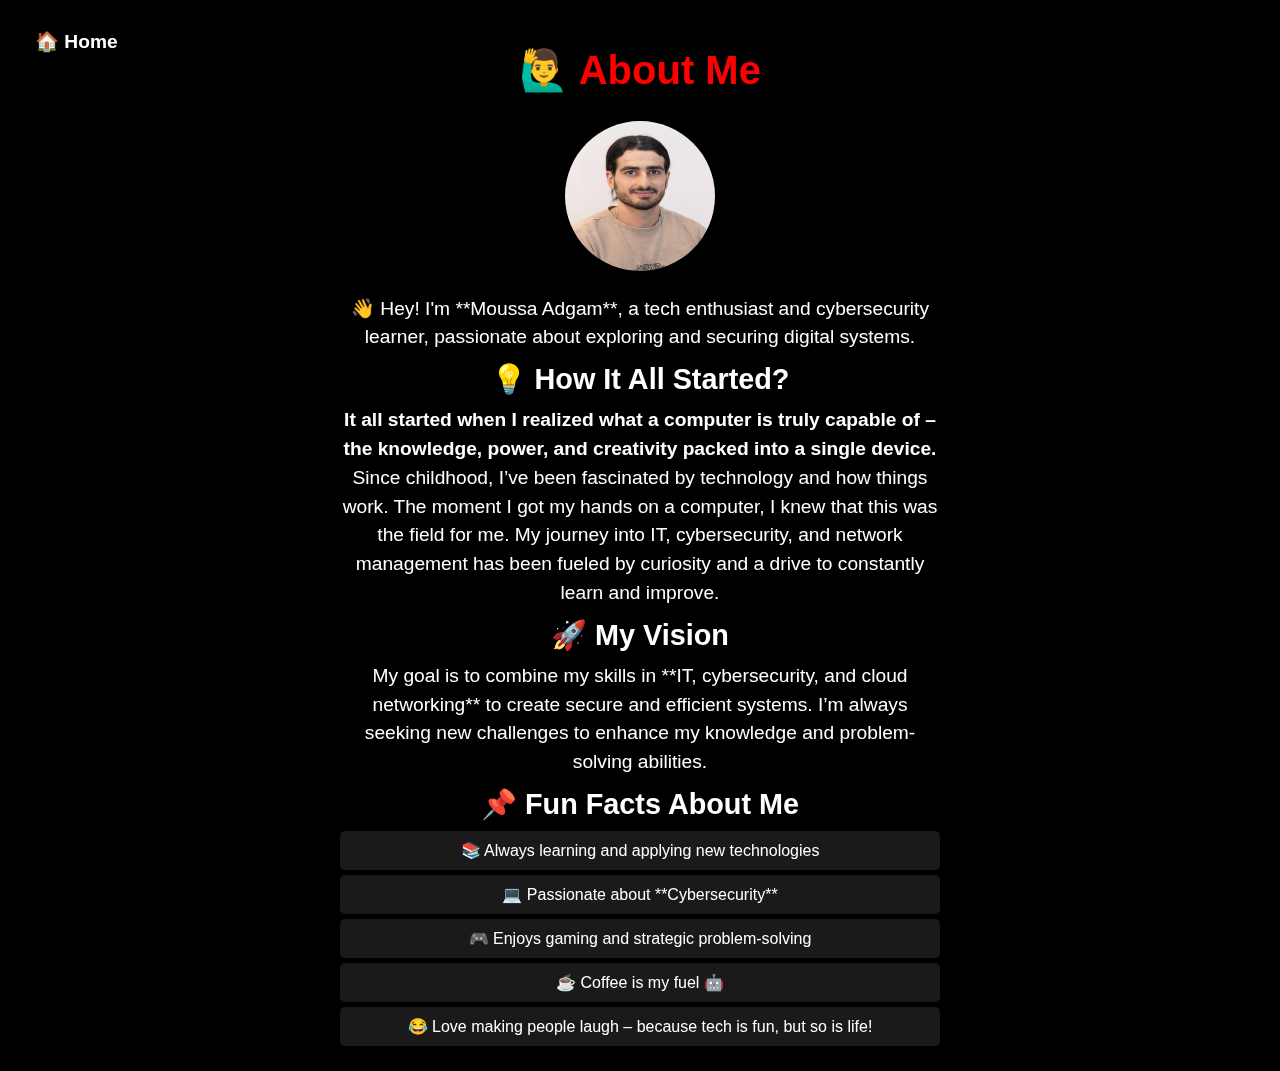
==== about.html @ 8a1e166d "Initial commit - Portfolio website" ====
<!DOCTYPE html>
<html lang="en">
<head>
    <meta charset="UTF-8">
    <meta name="viewport" content="width=device-width, initial-scale=1.0">
    <title>About Me - Moussa</title>
    <link rel="stylesheet" href="Design.css">
</head>
<body>
    <canvas id="matrixCanvas"></canvas> <!-- Matrix Background -->
    
    <!-- Home Button -->
    <a href="Site.html" class="home-button">🏠 Home</a>

    <div class="content">
        <h1>🙋‍♂️ About Me</h1>
        <img src="images/moussa.png" alt="Moussa Adgam" class="profile-pic">
        
        <p>👋 Hey! I'm **Moussa Adgam**, a tech enthusiast and cybersecurity learner, passionate about exploring and securing digital systems.</p>

        <h2>💡 How It All Started?</h2>
<p>
    <strong>It all started when I realized what a computer is truly capable of – the knowledge, power, and creativity packed into a single device.</strong> 
    Since childhood, I’ve been fascinated by technology and how things work.  
    The moment I got my hands on a computer, I knew that this was the field for me.    
    My journey into IT, cybersecurity, and network management has been fueled by curiosity and a drive to constantly learn and improve.
</p>


        <h2>🚀 My Vision</h2>
        <p>
            My goal is to combine my skills in **IT, cybersecurity, and cloud networking** to create secure and efficient systems.  
            I’m always seeking new challenges to enhance my knowledge and problem-solving abilities.
        </p>

        <h2>📌 Fun Facts About Me</h2>
        <ul class="fun-facts">
            <li>📚 Always learning and applying new technologies</li>
            <li>💻 Passionate about **Cybersecurity**</li>
            <li>🎮 Enjoys gaming and strategic problem-solving</li>
            <li>☕ Coffee is my fuel 🤖</li>
            <li>😂 Love making people laugh – because tech is fun, but so is life!</li>
        </ul>
        
    </div>

    <script src="script.js"></script>
</body>
</html>
---- Design.css ----
/* עיצוב הדף כולו */
body {
    margin: 0;
    overflow-x: hidden; /* מונע גלילה אופקית אך מאפשר גלילה אנכית */
    overflow-y: auto; /* מאפשר גלילה אנכית */
    background: black;
    color: white;
    font-family: Arial, sans-serif;
}


/* עיצוב הקנבס */
canvas {
    position: fixed;
    top: 0;
    left: 0;
    width: 100%;
    height: 100%;
    z-index: -1; /* הקנבס ברקע */
}

/* עיצוב סרגל הניווט */
header nav ul {
    list-style-type: none;
    display: flex;
    justify-content: center;
    padding: 10px;
    background: rgba(0, 0, 0, 0.8);
}

header nav ul li {
    margin: 0 15px;
}

header nav ul li a {
    text-decoration: none;
    color: white;
    font-weight: bold;
    transition: color 0.3s;
}

header nav ul li a:hover {
    color: red;
}

/* עיצוב התוכן */
.content {
    position: relative;
    text-align: center;
    z-index: 1; /* מעל הקנבס */
    padding: 20px;
}

.profile-pic {
    width: 150px;
    height: 150px;
    border-radius: 50%;
    margin: 0 auto 20px;
}

h1 {
    font-size: 2.5rem;
    color: red;
}

h2 {
    font-size: 1.8rem;
    margin: 10px 0;
}

p {
    font-size: 1.2rem;
    line-height: 1.5;
    margin: 0 auto;
    max-width: 600px;
}
.skills-list {
    list-style-type: none;
    margin: 0 auto;
    padding: 0;
    max-width: 600px;
    text-align: left;
}

.skills-list li {
    font-size: 1.2rem;
    margin: 10px 0;
    background: rgba(255, 255, 255, 0.1);
    padding: 10px;
    border-radius: 5px;
    text-align: center;
}
.skills-list {
    list-style-type: none;
    margin: 0 auto;
    padding: 0;
    max-width: 600px;
    text-align: left;
}

.skills-list li {
    font-size: 1.2rem;
    margin: 10px 0;
    background: rgba(255, 255, 255, 0.1);
    padding: 10px;
    border-radius: 5px;
    text-align: left;
    display: flex;
    align-items: center;
}

.skills-list li img {
    width: 30px;
    height: 30px;
    margin-right: 10px;
    border-radius: 5px;
}
.terminal {
    text-align: center;
    margin: 20px auto;
    color: #00ff00;
    font-family: monospace;
}

.terminal h2 {
    font-size: 1.8rem;
    margin-bottom: 20px;
    color: white;
}

.commands {
    margin: 0 auto;
    border-collapse: collapse;
    width: 80%;
    max-width: 600px;
    background: rgba(0, 0, 0, 0.8);
    color: #00ff00;
    border: 1px solid #00ff00;
}

.commands td {
    padding: 10px;
    border: 1px solid #00ff00;
    text-align: left;
}

.commands tr:hover {
    background: rgba(0, 255, 0, 0.2);
}
/* עיצוב הכותרת של הדף ERROR */
.error-title {
    font-size: 3rem;
    color: red;
    text-align: center;
    animation: glitch 1.5s infinite;
}

/* עיצוב הטקסט */
.error-text {
    font-size: 1.5rem;
    color: white;
    text-align: center;
    margin-top: 20px;
}

/* אנימציית גליץ' */
@keyframes glitch {
    0% {
        text-shadow: 2px 2px red, -2px -2px blue;
    }
    25% {
        text-shadow: -2px -2px red, 2px 2px blue;
    }
    50% {
        text-shadow: 2px -2px red, -2px 2px blue;
    }
    75% {
        text-shadow: -2px 2px red, 2px -2px blue;
    }
    100% {
        text-shadow: 2px 2px red, -2px -2px blue;
    }
}
/* עיצוב ללינקים בתוך הטבלה */
.commands a {
    color: #00ff00; /* צבע ירוק */
    text-decoration: none; /* הסרת קו תחתון */
    font-weight: bold; /* טקסט מודגש */
    transition: color 0.3s ease; /* אפקט מעבר צבע */
}

.commands a:hover {
    color: #33ff33; /* צבע ירוק בהיר יותר במעבר עכבר */
}
/* עיצוב רשימת ה-Skills */
.skills-list {
    list-style-type: none;
    margin: 20px auto;
    padding: 0;
    max-width: 600px;
    text-align: left;
}

.skills-list li {
    font-size: 1.2rem;
    margin: 15px 0;
    background: rgba(255, 255, 255, 0.1);
    padding: 10px;
    border-radius: 5px;
    display: flex;
    align-items: center;
}

.skills-list li img {
    width: 40px;
    height: 40px;
    margin-right: 15px;
    border-radius: 5px;
}
/* עיצוב לאייקונים מרחפים */
.floating-icons {
    position: fixed;
    top: 10px;
    right: 10px;
    display: flex;
    flex-direction: column;
    gap: 10px;
    z-index: 10; /* מעל הקנבס */
}

.floating-icons .icon {
    width: 50px;
    height: 50px;
    transition: transform 0.3s ease, box-shadow 0.3s ease;
    cursor: pointer;
}

.floating-icons .icon:hover {
    transform: scale(1.2); /* הגדלה בעת מעבר עכבר */
    box-shadow: 0 0 10px #fff; /* אפקט זוהר */
}

/* שאר העיצובים נשארים כמו שהם */
.content {
    position: relative;
    text-align: center;
    color: white;
    z-index: 1;
    padding: 20px;
}
/* עיצוב דף הפרויקטים */
.projects-container {
    display: flex;
    flex-wrap: wrap;
    justify-content: center;
    gap: 20px;
    margin-top: 20px;
}

.project-card {
    background: rgba(0, 0, 0, 0.8);
    padding: 15px;
    border-radius: 10px;
    text-align: center;
    width: 300px;
    box-shadow: 0 0 10px rgba(255, 255, 255, 0.2);
    transition: transform 0.3s ease;
}

.project-card:hover {
    transform: scale(1.05);
}

.project-card img {
    width: 100%;
    border-radius: 5px;
}

.project-card h3 {
    margin: 10px 0;
    color: #00ff00;
}

.project-card p {
    font-size: 1rem;
    color: white;
}

.project-card a {
    display: inline-block;
    margin-top: 10px;
    color: #00ff00;
    text-decoration: none;
    font-weight: bold;
}

.project-card a:hover {
    text-decoration: underline;
}
.projects-container {
    display: flex;
    flex-wrap: wrap;
    justify-content: center;
    gap: 20px;
    margin-top: 20px;
}

.project-card {
    background: rgba(0, 0, 0, 0.8);
    padding: 20px;
    border-radius: 10px;
    text-align: center;
    width: 300px;
    box-shadow: 0 0 10px rgba(255, 255, 255, 0.2);
    transition: transform 0.3s ease;
}

.project-card:hover {
    transform: scale(1.05);
}

.project-card h3 {
    margin-top: 0;
    color: #00ff00;
}

.project-card p {
    font-size: 1rem;
    color: white;
}

.project-card a {
    display: inline-block;
    margin-top: 10px;
    color: #00ff00;
    text-decoration: none;
    font-weight: bold;
}

.project-card a:hover {
    text-decoration: underline;
}
/* עיצוב רשימת ה-Skills */
.skills-list {
    list-style-type: none;
    margin: 20px auto;
    padding: 0;
    max-width: 900px; /* הגדלת הרוחב כדי לפרוס את הסקילים בצורה יפה */
    display: flex;
    flex-wrap: wrap;
    justify-content: center; /* ממרכז את האלמנטים */
    gap: 20px; /* מוסיף רווח בין הסקילים */
}

/* עיצוב כל סקיל בנפרד */
.skills-list li {
    font-size: 1.2rem;
    background: rgba(255, 255, 255, 0.1);
    padding: 15px;
    border-radius: 8px;
    display: flex;
    flex-direction: column; /* מסדר את התמונה והטקסט אחד מתחת לשני */
    align-items: center;
    width: 150px; /* קובע רוחב אחיד לכל סקיל */
    text-align: center;
    transition: transform 0.3s ease;
}

/* הגדלה קלה של סקיל בהובר */
.skills-list li:hover {
    transform: scale(1.1);
    box-shadow: 0 0 15px #00ff00;
}

/* הגדלת האייקונים */
.skills-list li img {
    width: 70px; /* שינוי גודל התמונה */
    height: 70px;
    margin-bottom: 10px;
    border-radius: 5px;
    transition: transform 0.3s ease;
}

/* אפקט כשהעכבר עובר על האייקון */
.skills-list li:hover img {
    transform: rotate(5deg);
}
/* עיצוב רשימת ה-Skills */
.skills-list {
    list-style-type: none;
    margin: 20px auto;
    padding: 0;
    max-width: 900px; /* מרכוז כל האלמנטים */
    display: flex;
    flex-wrap: wrap;
    justify-content: center;
    gap: 20px;
}

/* עיצוב כל סקיל */
.skills-list li {
    background: rgba(255, 255, 255, 0.1);
    padding: 0; /* מסיר רווחים פנימיים */
    border-radius: 8px;
    display: flex;
    flex-direction: column;
    align-items: center;
    width: 150px; /* גודל קבוע */
    height: 150px;
    text-align: center;
    transition: transform 0.3s ease;
    overflow: hidden;
    position: relative;
}

/* אפקט hover */
.skills-list li:hover {
    transform: scale(1.05);
    box-shadow: 0 0 15px #00ff00;
}

/* תמונה מכסה את כל הכרטיס */
.skills-list li img {
    width: 100%;
    height: 100%;
    object-fit: cover;
    border-radius: 8px;
    position: absolute;
    top: 0;
    left: 0;
    z-index: 0;
    filter: brightness(70%); /* מכהה את התמונה כדי שהכיתוב יבלוט */
}

/* עיצוב הכיתוב */
.skills-list li span {
    position: absolute;
    bottom: 10px;
    left: 50%;
    transform: translateX(-50%);
    background: rgba(0, 0, 0, 0.6); /* רקע כהה מאחורי הטקסט */
    color: white;
    padding: 5px 10px;
    border-radius: 5px;
    font-size: 1rem;
    font-weight: bold;
    z-index: 1;
}
/* עיצוב כפתור HOME מרחף */
.home-button {
    position: fixed;
    top: 20px;
    left: 20px;
    background: rgba(0, 0, 0, 0.7);
    color: white;
    padding: 10px 15px;
    border-radius: 8px;
    text-decoration: none;
    font-weight: bold;
    font-size: 1.2rem;
    transition: transform 0.3s ease, box-shadow 0.3s ease;
}

/* אפקט hover - כפתור גדל ומקבל צל */
.home-button:hover {
    transform: scale(1.1);
    box-shadow: 0 0 15px #00ff00;
}
/* עיצוב כפתור HOME מרחף */
.home-button {
    position: fixed;
    top: 20px;
    left: 20px;
    background: rgba(0, 0, 0, 0.7);
    color: white;
    padding: 10px 15px;
    border-radius: 8px;
    text-decoration: none;
    font-weight: bold;
    font-size: 1.2rem;
    transition: transform 0.3s ease, box-shadow 0.3s ease;
    z-index: 1000; /* לוודא שהוא מעל הכול */
    cursor: pointer; /* שהעכבר יראה סימן של לחיץ */
}

/* אפקט hover */
.home-button:hover {
    transform: scale(1.1);
    box-shadow: 0 0 15px #00ff00;
}
/* Styling for Fun Facts List */
.fun-facts {
    list-style-type: none;
    padding: 0;
    max-width: 600px;
    margin: 0 auto;
    text-align: left;
}

.fun-facts li {
    background: rgba(255, 255, 255, 0.1);
    padding: 10px;
    margin: 5px 0;
    border-radius: 5px;
    text-align: center;
}
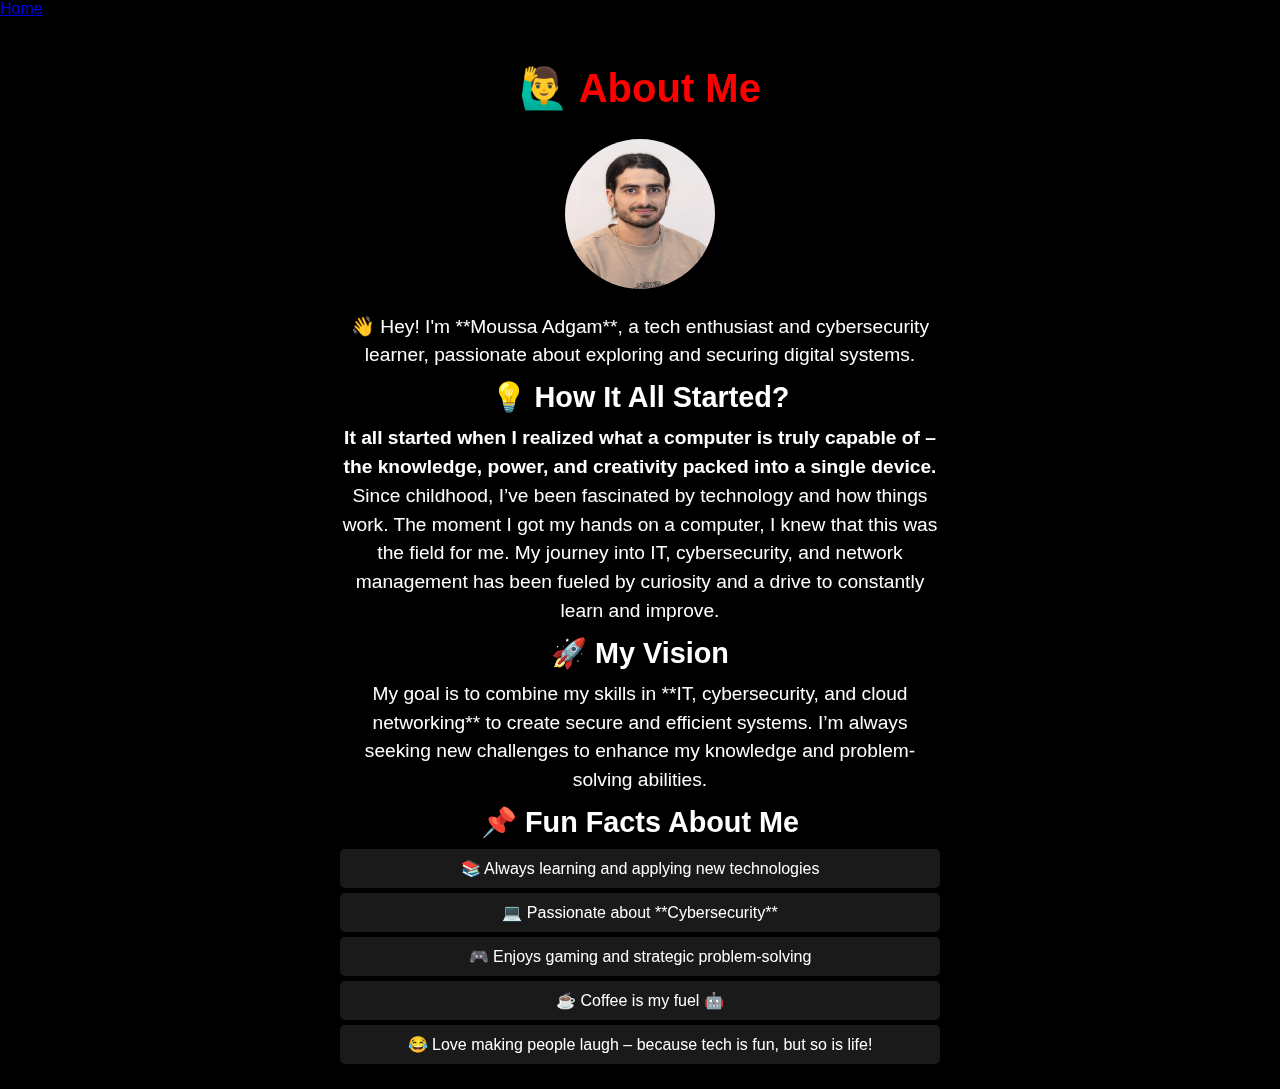
==== commit 1b93072e: "Update about.html" ====
--- a/about.html
+++ b/about.html
@@ -10,7 +10,7 @@
     <canvas id="matrixCanvas"></canvas> <!-- Matrix Background -->
     
     <!-- Home Button -->
-    <a href="Site.html" class="home-button">🏠 Home</a>
+    <li><a href="index.html">Home</a></li>
 
     <div class="content">
         <h1>🙋‍♂️ About Me</h1>
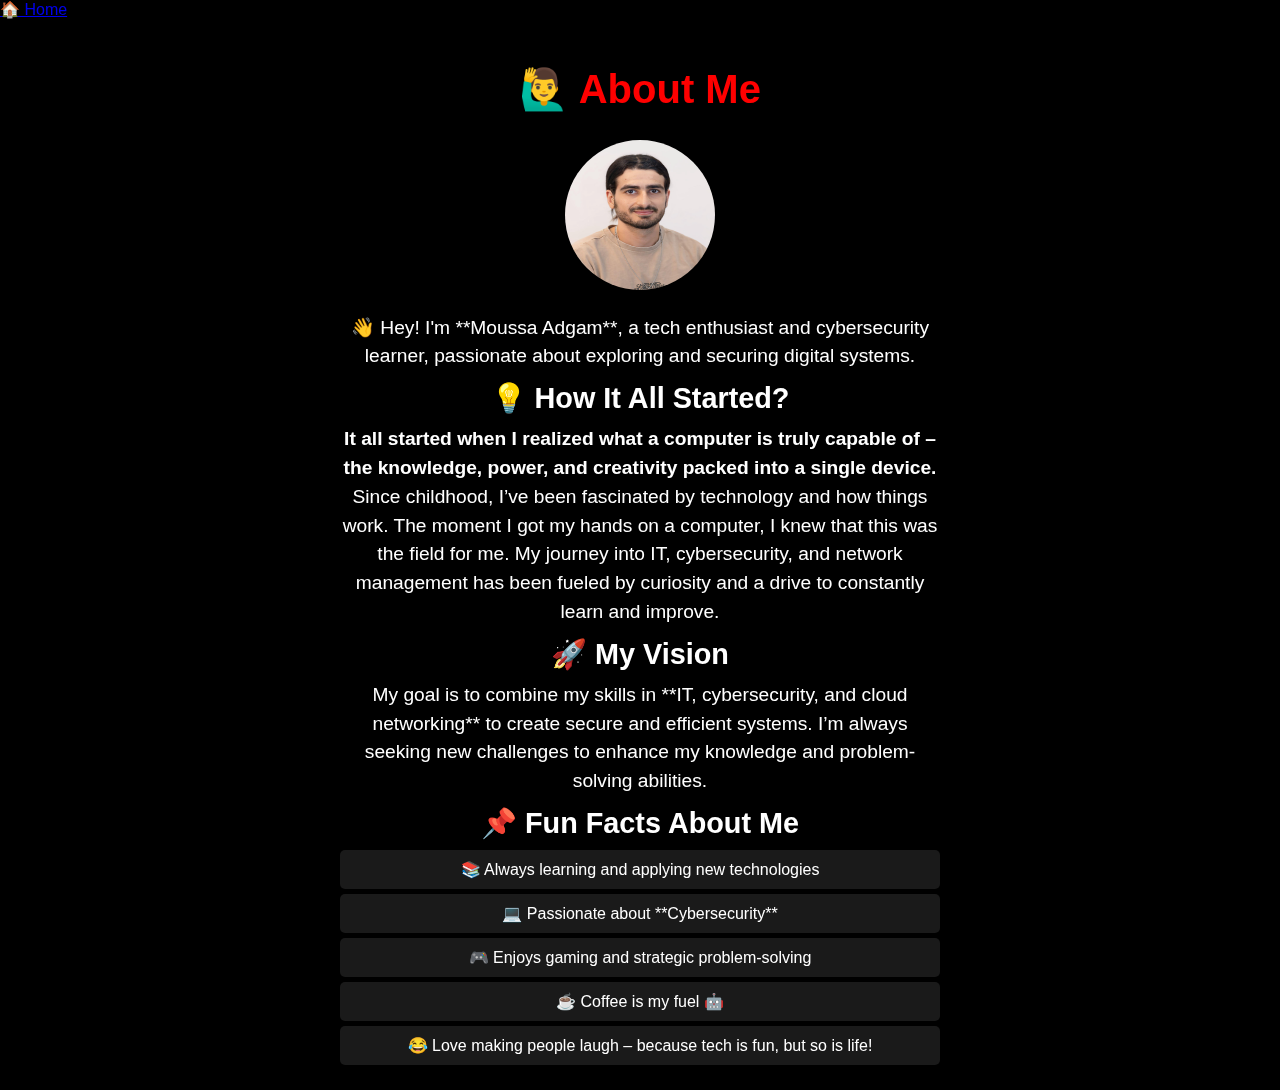
==== commit c95fb23b: "Update about.html" ====
--- a/about.html
+++ b/about.html
@@ -10,7 +10,8 @@
     <canvas id="matrixCanvas"></canvas> <!-- Matrix Background -->
     
     <!-- Home Button -->
-    <li><a href="index.html">Home</a></li>
+    <a href="index.html" class="floating-home">🏠 Home</a>
+
 
     <div class="content">
         <h1>🙋‍♂️ About Me</h1>
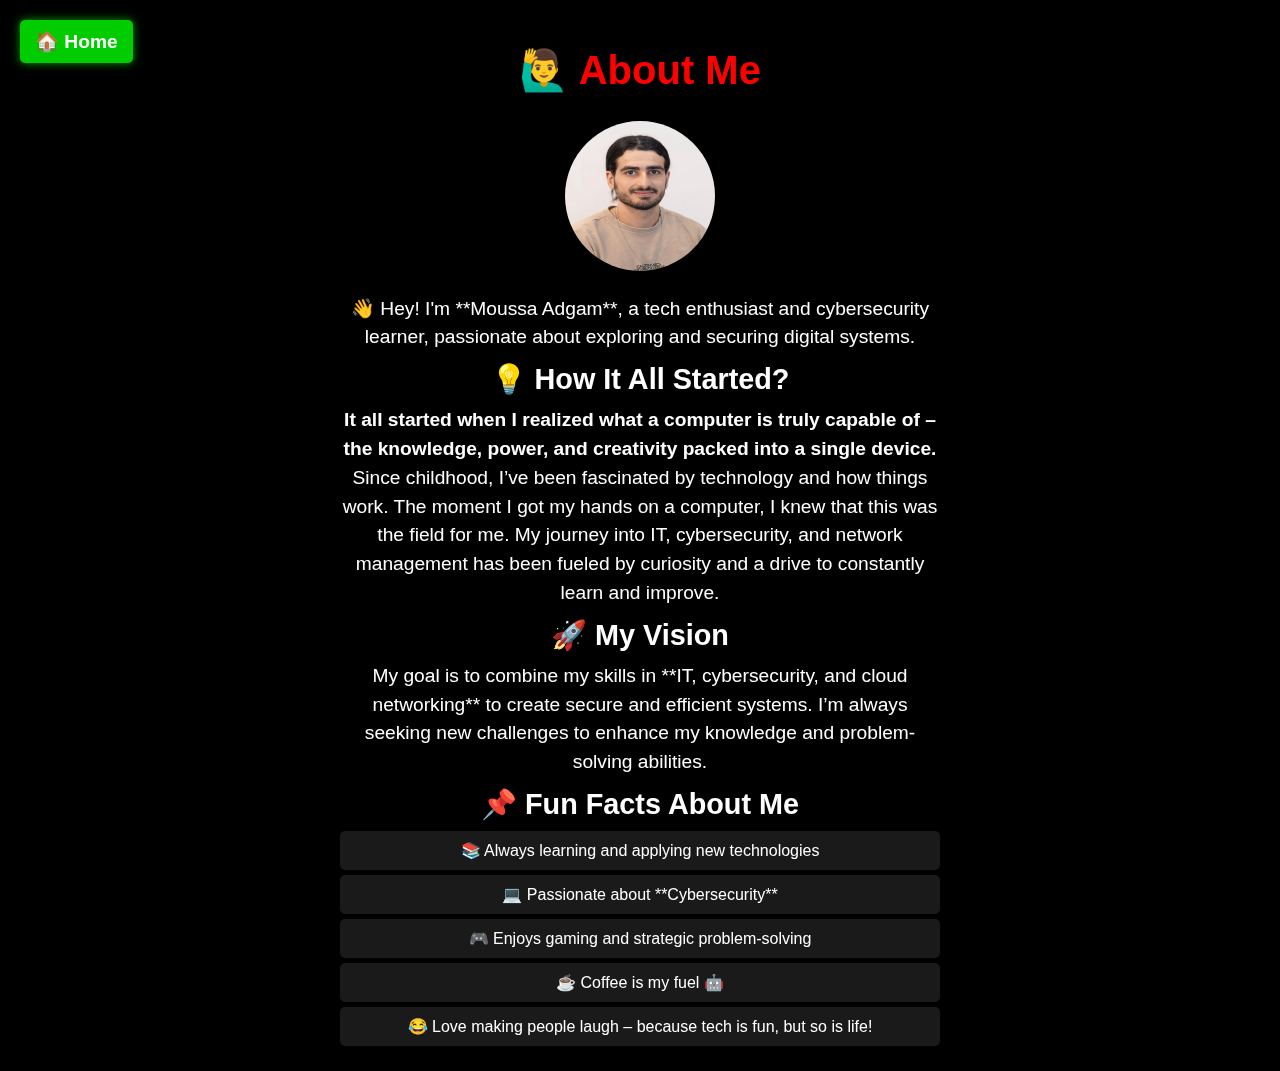
==== commit af01f8bd: "Update about.html" ====
--- a/about.html
+++ b/about.html
@@ -9,8 +9,10 @@
 <body>
     <canvas id="matrixCanvas"></canvas> <!-- Matrix Background -->
     
-    <!-- Home Button -->
-    <a href="index.html" class="floating-home">🏠 Home</a>
+    
+    <!-- כפתור Home צף -->
+<a href="index.html" class="floating-home">🏠 Home</a>
+
 
 
     <div class="content">
--- a/Design.css
+++ b/Design.css
@@ -504,3 +504,26 @@
     border-radius: 5px;
     text-align: center;
 }
+/* כפתור HOME צף בפינה השמאלית העליונה */
+.floating-home {
+    position: fixed;
+    top: 20px; /* הצמדת הכפתור לחלק העליון */
+    left: 20px; /* הצמדת הכפתור לצד השמאלי */
+    background: rgba(0, 255, 0, 0.8); /* צבע רקע ירוק */
+    color: white;
+    padding: 10px 15px;
+    border-radius: 5px;
+    text-decoration: none;
+    font-weight: bold;
+    font-size: 1.2rem;
+    box-shadow: 0 0 10px rgba(0, 255, 0, 0.6);
+    transition: all 0.3s ease;
+    z-index: 1000; /* מוודא שהכפתור יישאר מעל כל התוכן */
+}
+
+/* אפקט hover להבלטה */
+.floating-home:hover {
+    background: rgba(0, 200, 0, 1); /* צבע כהה יותר */
+    transform: scale(1.1); /* הגדלה קלה */
+}
+
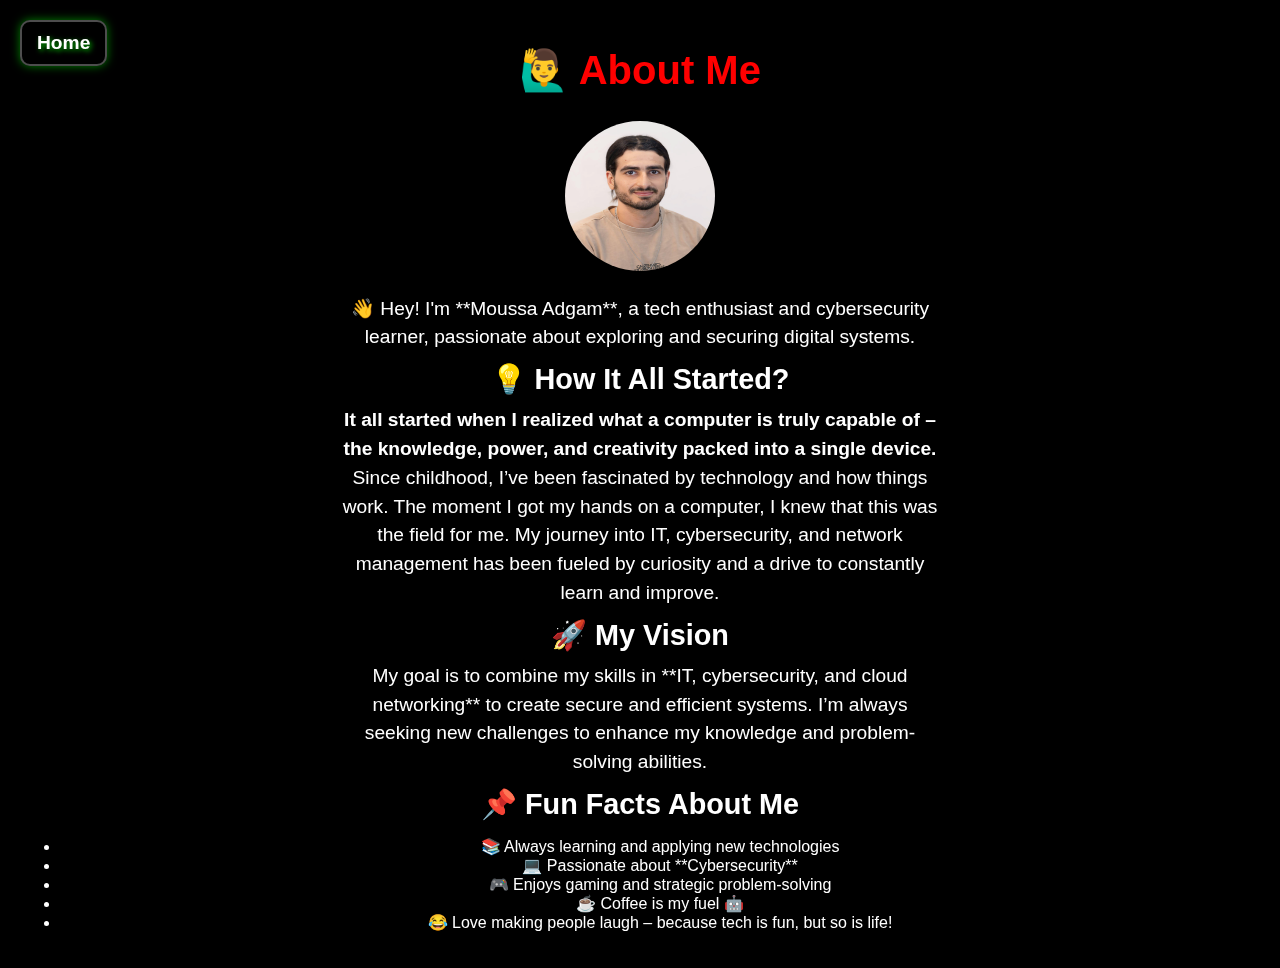
==== commit e92537ec: "Updated design and fixed floating Home button transparency" ====
--- a/about.html
+++ b/about.html
@@ -10,9 +10,13 @@
     <canvas id="matrixCanvas"></canvas> <!-- Matrix Background -->
     
     
-    <!-- כפתור Home צף -->
-<a href="index.html" class="floating-home">🏠 Home</a>
-
+       <!-- כפתור Home צף -->
+<div class="floating-home">
+    <a href="index.html" class="home-button">
+        
+        <span>Home</span>
+    </a>
+</div>
 
 
     <div class="content">
--- a/Design.css
+++ b/Design.css
@@ -446,84 +446,69 @@
     font-weight: bold;
     z-index: 1;
 }
-/* עיצוב כפתור HOME מרחף */
+/* מיכל צף לכפתור Home */
+.floating-home {
+    position: fixed;
+    top: 20px; /* מרחק מהחלק העליון */
+    left: 20px; /* מרחק מהקצה השמאלי */
+    z-index: 1000; /* להבטיח שהכפתור מעל הכל */
+}
+
+/* כפתור Home */
 .home-button {
-    position: fixed;
-    top: 20px;
-    left: 20px;
-    background: rgba(0, 0, 0, 0.7);
+    display: flex; /* שומר על כיוון טבעי של טקסט ואייקון */
+    align-items: center; /* ממרכז את הטקסט והאייקון */
+    gap: 8px; /* רווח בין האייקון לטקסט */
+    background: rgba(0, 0, 0, 0.5); /* רקע שקוף */
     color: white;
     padding: 10px 15px;
-    border-radius: 8px;
+    border-radius: 10px; /* פינות מעוגלות */
     text-decoration: none;
     font-weight: bold;
     font-size: 1.2rem;
-    transition: transform 0.3s ease, box-shadow 0.3s ease;
-}
-
-/* אפקט hover - כפתור גדל ומקבל צל */
-.home-button:hover {
-    transform: scale(1.1);
-    box-shadow: 0 0 15px #00ff00;
-}
-/* עיצוב כפתור HOME מרחף */
-.home-button {
-    position: fixed;
-    top: 20px;
-    left: 20px;
-    background: rgba(0, 0, 0, 0.7);
-    color: white;
-    padding: 10px 15px;
-    border-radius: 8px;
-    text-decoration: none;
+    border: 2px solid rgba(255, 255, 255, 0.3); /* מסגרת שקופה */
+    box-shadow: 0 0 10px rgba(0, 255, 0, 0.5); /* זוהר ירוק */
+    transition: transform 0.3s ease, box-shadow 0.3s ease, background 0.3s ease;
+    width: fit-content; /* מונע התרחבות */
+    height: auto; /* גובה דינמי */
+}
+
+/* אייקון בתוך הכפתור */
+.home-button img {
+    width: 24px;
+    height: 24px;
+}
+
+/* טקסט מודגש */
+.home-button span {
     font-weight: bold;
-    font-size: 1.2rem;
-    transition: transform 0.3s ease, box-shadow 0.3s ease;
-    z-index: 1000; /* לוודא שהוא מעל הכול */
-    cursor: pointer; /* שהעכבר יראה סימן של לחיץ */
+    text-shadow: 2px 2px 5px rgba(0, 255, 0, 0.7); /* צל ירוק */
 }
 
 /* אפקט hover */
 .home-button:hover {
     transform: scale(1.1);
-    box-shadow: 0 0 15px #00ff00;
-}
-/* Styling for Fun Facts List */
-.fun-facts {
-    list-style-type: none;
-    padding: 0;
-    max-width: 600px;
-    margin: 0 auto;
-    text-align: left;
-}
-
-.fun-facts li {
-    background: rgba(255, 255, 255, 0.1);
-    padding: 10px;
-    margin: 5px 0;
-    border-radius: 5px;
-    text-align: center;
-}
-/* כפתור HOME צף בפינה השמאלית העליונה */
-.floating-home {
-    position: fixed;
-    top: 20px; /* הצמדת הכפתור לחלק העליון */
-    left: 20px; /* הצמדת הכפתור לצד השמאלי */
-    background: rgba(0, 255, 0, 0.8); /* צבע רקע ירוק */
-    color: white;
-    padding: 10px 15px;
-    border-radius: 5px;
-    text-decoration: none;
-    font-weight: bold;
-    font-size: 1.2rem;
-    box-shadow: 0 0 10px rgba(0, 255, 0, 0.6);
-    transition: all 0.3s ease;
-    z-index: 1000; /* מוודא שהכפתור יישאר מעל כל התוכן */
-}
-
-/* אפקט hover להבלטה */
-.floating-home:hover {
-    background: rgba(0, 200, 0, 1); /* צבע כהה יותר */
-    transform: scale(1.1); /* הגדלה קלה */
-}
-
+    box-shadow: 0 0 15px rgba(0, 255, 0, 0.8);
+    background: rgba(0, 255, 0, 0.3);
+}
+
+/* תיקון למסכים קטנים */
+@media (max-width: 600px) {
+    .floating-home {
+        top: 10px;
+        left: 10px;
+    }
+
+    .home-button {
+        font-size: 1rem;
+        padding: 8px 12px;
+    }
+
+    .home-button img {
+        width: 20px;
+        height: 20px;
+    }
+}
+
+
+
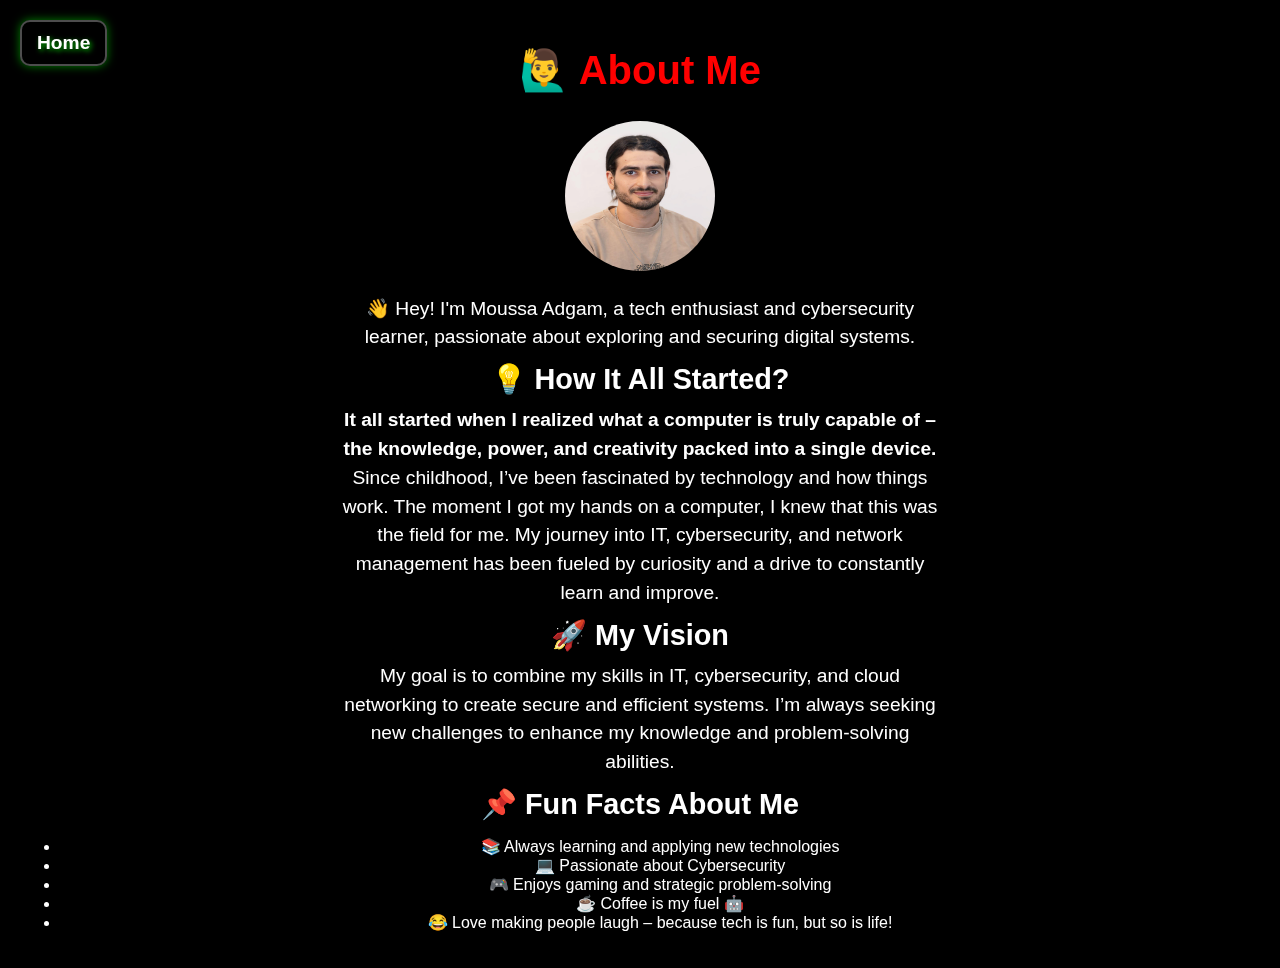
==== commit cf6047c4: "Updated Git image in skills section" ====
--- a/about.html
+++ b/about.html
@@ -23,7 +23,7 @@
         <h1>🙋‍♂️ About Me</h1>
         <img src="images/moussa.png" alt="Moussa Adgam" class="profile-pic">
         
-        <p>👋 Hey! I'm **Moussa Adgam**, a tech enthusiast and cybersecurity learner, passionate about exploring and securing digital systems.</p>
+        <p>👋 Hey! I'm Moussa Adgam, a tech enthusiast and cybersecurity learner, passionate about exploring and securing digital systems.</p>
 
         <h2>💡 How It All Started?</h2>
 <p>
@@ -36,14 +36,14 @@
 
         <h2>🚀 My Vision</h2>
         <p>
-            My goal is to combine my skills in **IT, cybersecurity, and cloud networking** to create secure and efficient systems.  
+            My goal is to combine my skills in IT, cybersecurity, and cloud networking to create secure and efficient systems.  
             I’m always seeking new challenges to enhance my knowledge and problem-solving abilities.
         </p>
 
         <h2>📌 Fun Facts About Me</h2>
         <ul class="fun-facts">
             <li>📚 Always learning and applying new technologies</li>
-            <li>💻 Passionate about **Cybersecurity**</li>
+            <li>💻 Passionate about Cybersecurity</li>
             <li>🎮 Enjoys gaming and strategic problem-solving</li>
             <li>☕ Coffee is my fuel 🤖</li>
             <li>😂 Love making people laugh – because tech is fun, but so is life!</li>
